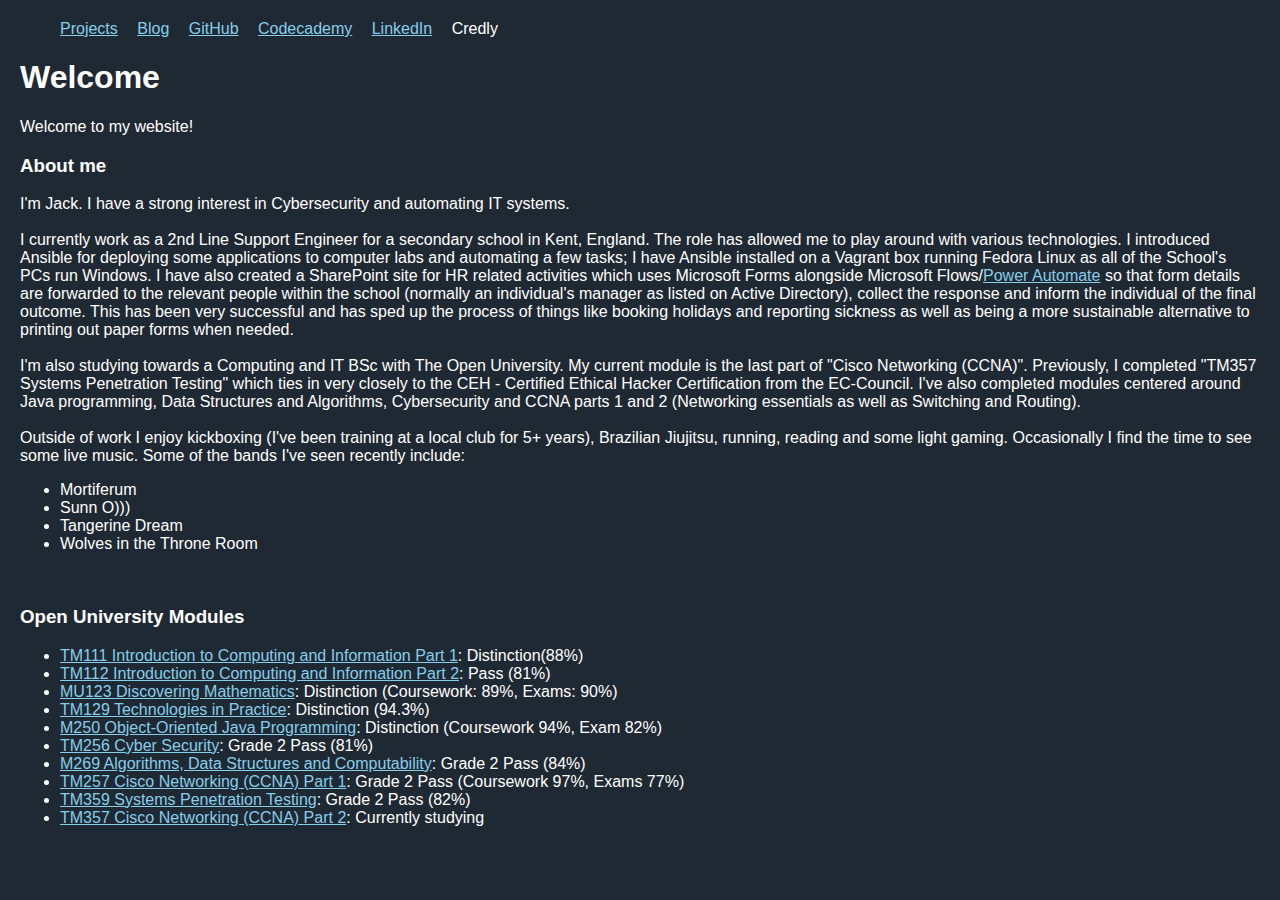
==== index.html @ b94061cd "credly added" ====
<html>
<head>
  <title>Eclectic Wizards Site</title>
  <style type="text/css">
    html {
        padding: 0;
        margin: 0;
        background-color: #1f2933;
    }
    body {
        padding: 10;
        margin: 10;
        font-family: helvetica;
        background-color: #1f2933;
        color: white;
    }
    a {
       color: #87ceeb;
    }
    li.banner {
       display: inline;
       margin-right: 15px;
    }
  </style>
</head>
 
 
  <ul class="banner" >
    <li class="banner"><a href="">Projects</a></li>
    <li class="banner"><a href="">Blog</a></li>
    <li class="banner"><a href="https://github.com/EclecticWizard">GitHub</a></li>
    <li class="banner"><a href="https://www.codecademy.com/profiles/EclecticWizard">Codecademy</a></li>
    <li class="banner"><a href="https://www.linkedin.com/in/jack-hodgkins-b7bb1a158/">LinkedIn</a></li>
    <li class="banner"><a href="https://www.credly.com/users/jack-hodgkins.3a8b71ec"></a>Credly</li>
  </ul>
<body>
 <h1>Welcome</h1>
 <p>Welcome to my website!</p>
  <h3>About me</h3>
<p>I'm Jack. I have a strong interest in Cybersecurity and automating IT systems. <br />
  <br />
  I currently work as a 2nd Line Support Engineer for a secondary school in Kent, England. The role has allowed me to play around with various technologies. I introduced Ansible for deploying some applications to computer labs and automating a few tasks; I have Ansible installed on a Vagrant box running Fedora Linux as all of the School's PCs run Windows. I have also created a SharePoint site for HR related activities which uses Microsoft Forms alongside Microsoft Flows/<a href="powerautomate.html">Power Automate</a> so that form details are forwarded to the relevant people within the school (normally an individual's manager as listed on Active Directory), collect the response and inform the individual of the final outcome. This has been very successful and has sped up the process of things like booking holidays and reporting sickness as well as being a more sustainable alternative to printing out paper forms when needed. <br />
<br />

I'm also studying towards a Computing and IT BSc with The Open University. My current module is the last part of "Cisco Networking (CCNA)". Previously, I completed "TM357 Systems Penetration Testing" which ties in very closely to the CEH - Certified Ethical Hacker Certification from the EC-Council. I've also completed modules centered around Java programming, Data Structures and Algorithms, Cybersecurity and CCNA parts 1 and 2 (Networking essentials as well as Switching and Routing).<br />
<br />
Outside of work I enjoy kickboxing (I've been training at a local club for 5+ years), Brazilian Jiujitsu, running, reading and some light gaming. Occasionally I find the time to see some live music. Some of the bands I've seen recently include:
  <ul>
    <li>Mortiferum</li>
    <li>Sunn O)))</li>
    <li>Tangerine Dream</li>
    <li>Wolves in the Throne Room</li>
  </ul>
<br />
<h3>Open University Modules</h3>
    <ul>
    <li><a href = "https://pd-eweb.open.ac.uk/ProductRenditionsUI/ProductRendition/ProductDescription/OUTIS1BD/TM111/Module/Y/V1.0/EN">TM111 Introduction to Computing and Information Part 1</a>: Distinction(88%)</li>
    <li><a href = "https://pd-eweb.open.ac.uk/ProductRenditionsUI/ProductRendition/ProductDescription/OUTIS1BD/TM112/Module/Y/V1.0/EN">TM112 Introduction to Computing and Information Part 2</a>: Pass (81%)</li> 
    <li><a href = "https://pd-eweb.open.ac.uk/ProductRenditionsUI/ProductRendition/ProductDescription/OUTIS1BD/MU123/Module/Y/V1.0/EN">MU123 Discovering Mathematics</a>: Distinction (Coursework: 89%, Exams: 90%) </li>
    <li><a href = "https://pd-eweb.open.ac.uk/ProductRenditionsUI/ProductRendition/ProductDescription/OUTIS1BD/TM129/Module/Y/V1.0/EN">TM129 Technologies in Practice</a>: Distinction (94.3%)</li>
    <li><a href = "https://pd-eweb.open.ac.uk/ProductRenditionsUI/ProductRendition/ProductDescription/OUTIS1BD/M250/Module/Y/V1.0/EN">M250 Object-Oriented Java Programming</a>: Distinction (Coursework 94%, Exam 82%)</li>
    <li><a href = "https://pd-eweb.open.ac.uk/ProductRenditionsUI/ProductRendition/ProductDescription/OUTIS1BD/TM256/Module/Y/V1.0/EN">TM256 Cyber Security</a>: Grade 2 Pass (81%)</li>
    <li><a href = "https://pd-eweb.open.ac.uk/ProductRenditionsUI/ProductRendition/ProductDescription/OUTIS1BD/M269/Module/Y/V1.0/EN">M269 Algorithms, Data Structures and Computability</a>: Grade 2 Pass (84%)</li>
    <li><a href = "https://pd-eweb.open.ac.uk/ProductRenditionsUI/ProductRendition/ProductDescription/OUTIS1BD/TM257/Module/Y/V1.0/EN">TM257 Cisco Networking (CCNA) Part 1</a>: Grade 2 Pass (Coursework 97%, Exams 77%)</li>
    <li><a href = "https://pd-eweb.open.ac.uk/ProductRenditionsUI/ProductRendition/ProductDescription/OUTIS1BD/TM359/Module/Y/V1.0/EN">TM359 Systems Penetration Testing</a>: Grade 2 Pass (82%)</li>
    <li><a href = "https://pd-eweb.open.ac.uk/ProductRenditionsUI/ProductRendition/ProductDescription/OUTIS1BD/TM357/Module/Y/V1.0/EN">TM357 Cisco Networking (CCNA) Part 2</a>: Currently studying</li>
    </ul>
</p>
  </body>

</html>
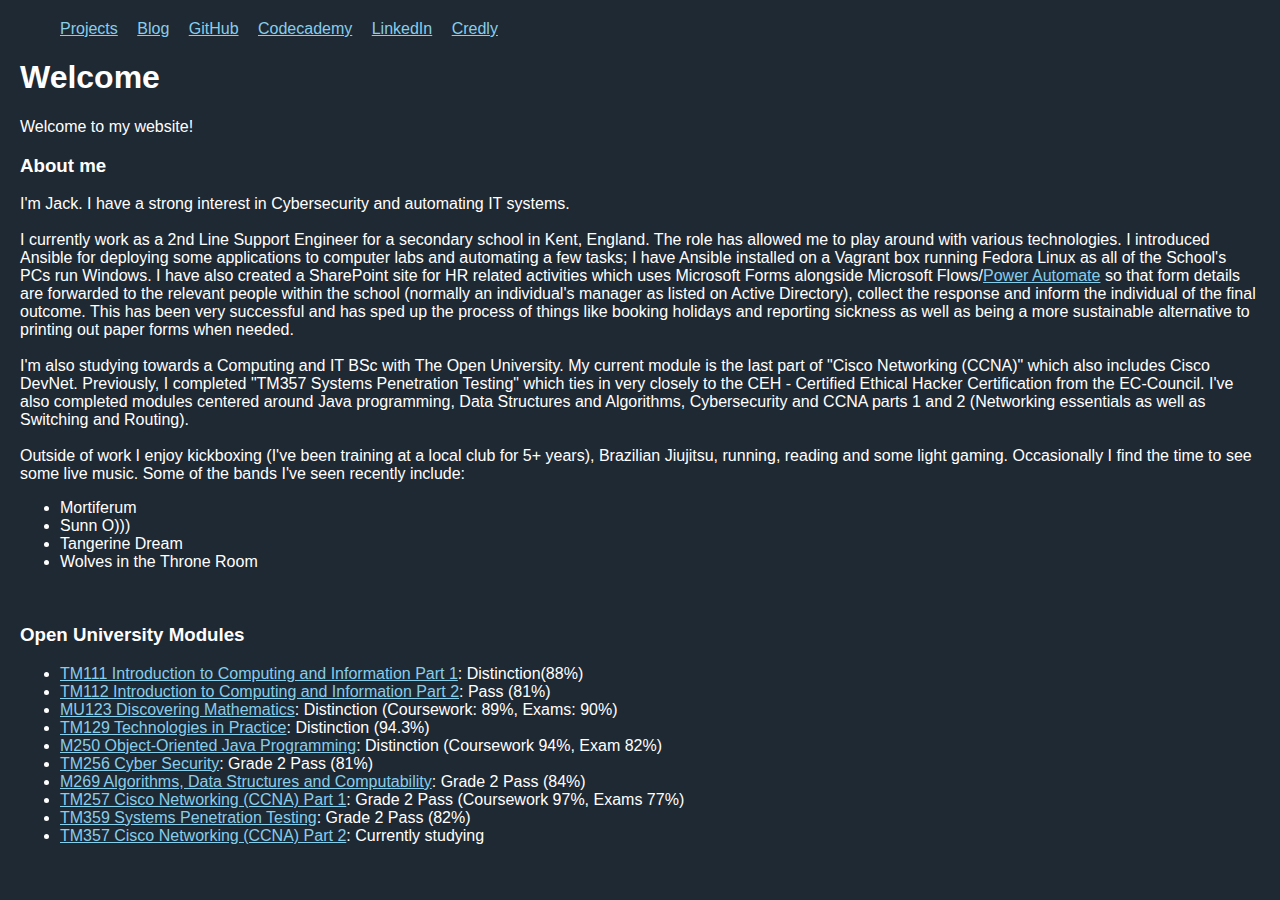
==== commit 10e51249: "credly corrected" ====
--- a/index.html
+++ b/index.html
@@ -31,7 +31,7 @@
     <li class="banner"><a href="https://github.com/EclecticWizard">GitHub</a></li>
     <li class="banner"><a href="https://www.codecademy.com/profiles/EclecticWizard">Codecademy</a></li>
     <li class="banner"><a href="https://www.linkedin.com/in/jack-hodgkins-b7bb1a158/">LinkedIn</a></li>
-    <li class="banner"><a href="https://www.credly.com/users/jack-hodgkins.3a8b71ec"></a>Credly</li>
+    <li class="banner"><a href="https://www.credly.com/users/jack-hodgkins.3a8b71ec">Credly</a></li>
   </ul>
 <body>
  <h1>Welcome</h1>
@@ -42,7 +42,7 @@
   I currently work as a 2nd Line Support Engineer for a secondary school in Kent, England. The role has allowed me to play around with various technologies. I introduced Ansible for deploying some applications to computer labs and automating a few tasks; I have Ansible installed on a Vagrant box running Fedora Linux as all of the School's PCs run Windows. I have also created a SharePoint site for HR related activities which uses Microsoft Forms alongside Microsoft Flows/<a href="powerautomate.html">Power Automate</a> so that form details are forwarded to the relevant people within the school (normally an individual's manager as listed on Active Directory), collect the response and inform the individual of the final outcome. This has been very successful and has sped up the process of things like booking holidays and reporting sickness as well as being a more sustainable alternative to printing out paper forms when needed. <br />
 <br />
 
-I'm also studying towards a Computing and IT BSc with The Open University. My current module is the last part of "Cisco Networking (CCNA)". Previously, I completed "TM357 Systems Penetration Testing" which ties in very closely to the CEH - Certified Ethical Hacker Certification from the EC-Council. I've also completed modules centered around Java programming, Data Structures and Algorithms, Cybersecurity and CCNA parts 1 and 2 (Networking essentials as well as Switching and Routing).<br />
+I'm also studying towards a Computing and IT BSc with The Open University. My current module is the last part of "Cisco Networking (CCNA)" which also includes Cisco DevNet. Previously, I completed "TM357 Systems Penetration Testing" which ties in very closely to the CEH - Certified Ethical Hacker Certification from the EC-Council. I've also completed modules centered around Java programming, Data Structures and Algorithms, Cybersecurity and CCNA parts 1 and 2 (Networking essentials as well as Switching and Routing).<br />
 <br />
 Outside of work I enjoy kickboxing (I've been training at a local club for 5+ years), Brazilian Jiujitsu, running, reading and some light gaming. Occasionally I find the time to see some live music. Some of the bands I've seen recently include:
   <ul>
